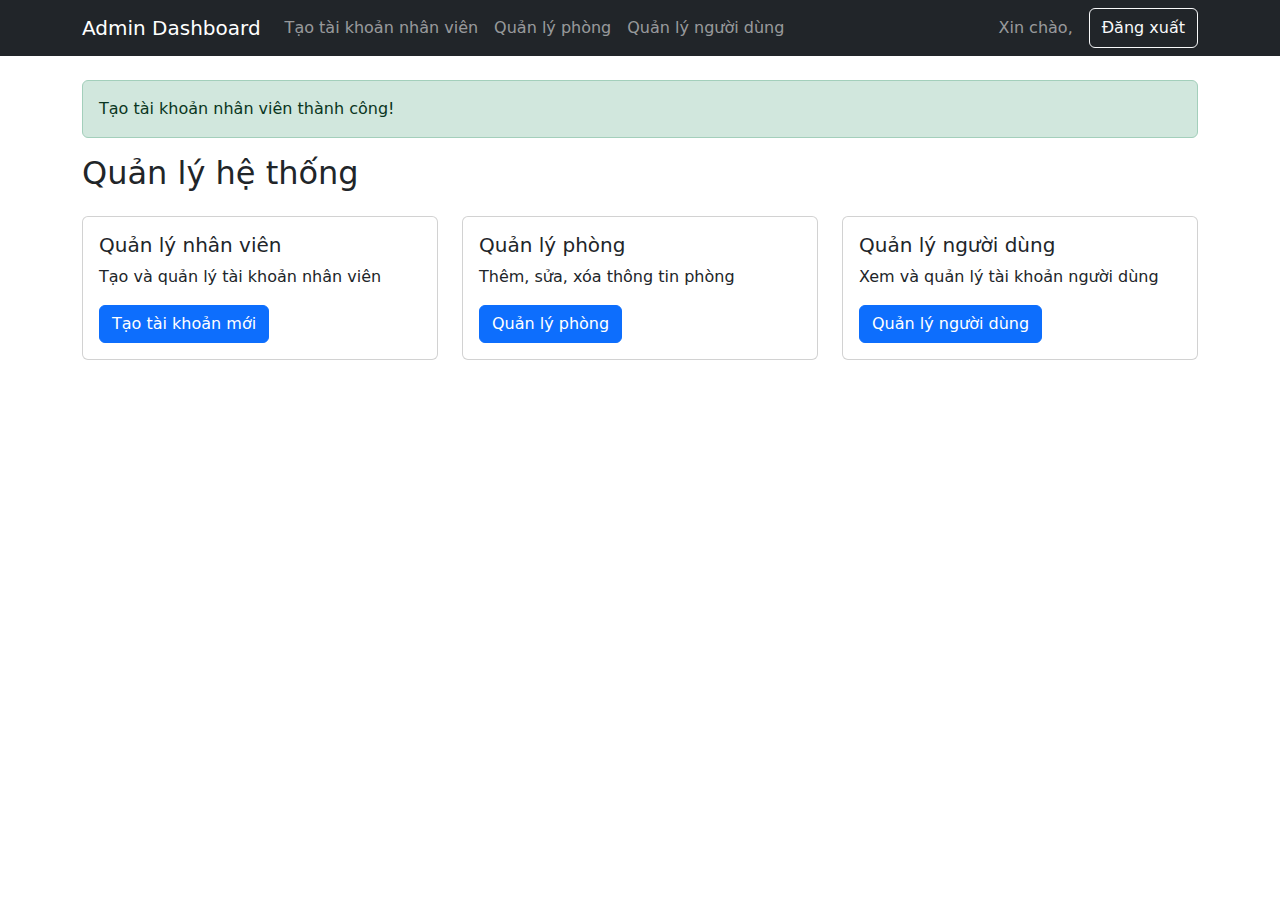
==== src/main/resources/templates/dashboard.html @ 19c9eea9 "model simple send email" ====
<!DOCTYPE html>
<html xmlns:th="http://www.thymeleaf.org"
      xmlns:sec="http://www.thymeleaf.org/extras/spring-security">
<head>
    <meta charset="UTF-8">
    <title>Admin Dashboard</title>
    <link href="https://cdn.jsdelivr.net/npm/bootstrap@5.3.0/dist/css/bootstrap.min.css" rel="stylesheet">
</head>
<body>
    <nav class="navbar navbar-expand-lg navbar-dark bg-dark">
        <div class="container">
            <a class="navbar-brand" href="#">Admin Dashboard</a>
            <div class="collapse navbar-collapse">
                <ul class="navbar-nav me-auto">
                    <li class="nav-item">
                        <a class="nav-link" href="/admin/register-employee">Tạo tài khoản nhân viên</a>
                    </li>
                    <li class="nav-item">
                        <a class="nav-link" href="/admin/manage-rooms">Quản lý phòng</a>
                    </li>
                    <li class="nav-item">
                        <a class="nav-link" href="/admin/manage-users">Quản lý người dùng</a>
                    </li>
                </ul>
                <form th:action="@{/logout}" method="post" class="d-flex">
                    <span class="navbar-text me-3">
                        Xin chào, <span sec:authentication="name"></span>
                    </span>
                    <button type="submit" class="btn btn-outline-light">Đăng xuất</button>
                </form>
            </div>
        </div>
    </nav>

    <div class="container mt-4">
        <div th:if="${param.employeeCreated}" class="alert alert-success">
            Tạo tài khoản nhân viên thành công!
        </div>
        <h2>Quản lý hệ thống</h2>
        <div class="row mt-4">
            <div class="col-md-4">
                <div class="card">
                    <div class="card-body">
                        <h5 class="card-title">Quản lý nhân viên</h5>
                        <p class="card-text">Tạo và quản lý tài khoản nhân viên</p>
                        <a href="/admin/register-employee" class="btn btn-primary">Tạo tài khoản mới</a>
                    </div>
                </div>
            </div>
            <div class="col-md-4">
                <div class="card">
                    <div class="card-body">
                        <h5 class="card-title">Quản lý phòng</h5>
                        <p class="card-text">Thêm, sửa, xóa thông tin phòng</p>
                        <a href="/admin/manage-rooms" class="btn btn-primary">Quản lý phòng</a>
                    </div>
                </div>
            </div>
            <div class="col-md-4">
                <div class="card">
                    <div class="card-body">
                        <h5 class="card-title">Quản lý người dùng</h5>
                        <p class="card-text">Xem và quản lý tài khoản người dùng</p>
                        <a href="/admin/manage-users" class="btn btn-primary">Quản lý người dùng</a>
                    </div>
                </div>
            </div>
        </div>
    </div>

    <script src="https://cdn.jsdelivr.net/npm/bootstrap@5.3.0/dist/js/bootstrap.bundle.min.js"></script>
</body>
</html>
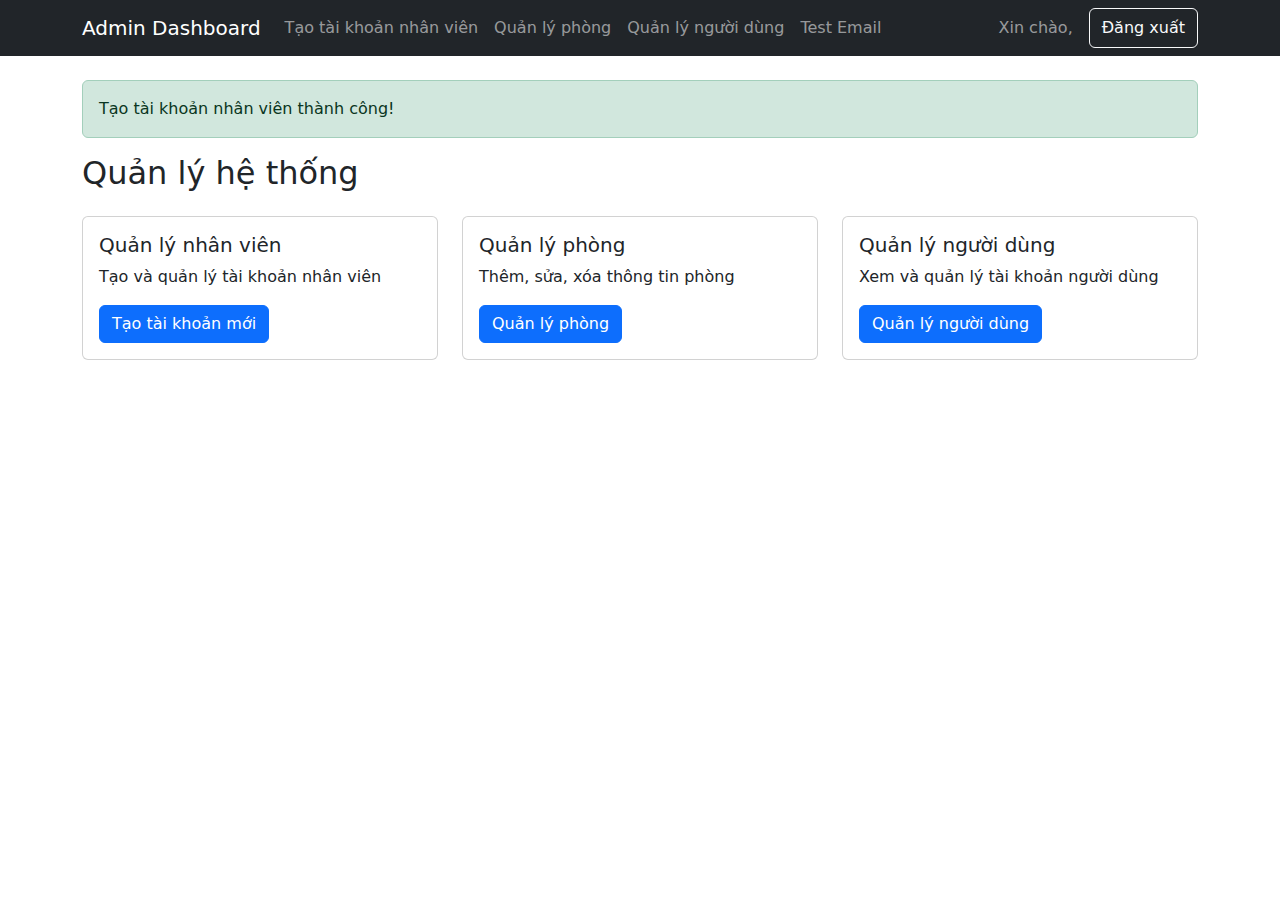
==== commit eab052f4: "testSendEmailCode" ====
--- a/src/main/resources/templates/dashboard.html
+++ b/src/main/resources/templates/dashboard.html
@@ -20,6 +20,9 @@
                     </li>
                     <li class="nav-item">
                         <a class="nav-link" href="/admin/manage-users">Quản lý người dùng</a>
+                    </li>
+                    <li class="nav-item">
+                        <a class="nav-link" href="/test/email">Test Email</a>
                     </li>
                 </ul>
                 <form th:action="@{/logout}" method="post" class="d-flex">
